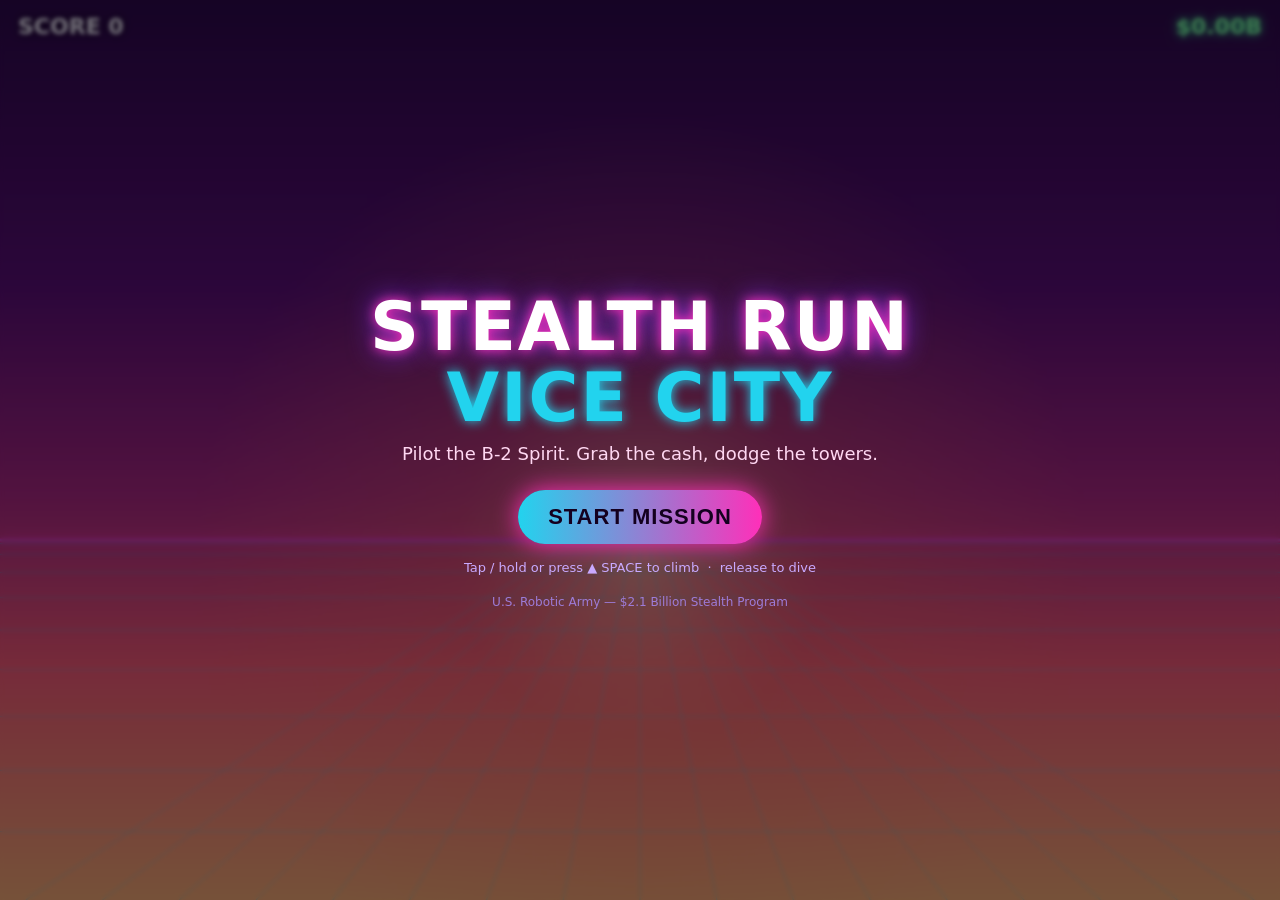
==== game/index.html @ 96364cba "Add Stealth Run — Vice City browser game Self-contained HTML5 canvas game: pilot the B-2 Spirit stea" ====
<!doctype html>
<html lang="en">
<head>
<meta charset="utf-8" />
<meta name="viewport" content="width=device-width, initial-scale=1, maximum-scale=1, user-scalable=no" />
<title>U.S. Robotic Army — Stealth Run</title>
<style>
  :root { --pink:#ff2fb9; --cyan:#22d3ee; --purple:#7c3aed; }
  * { box-sizing: border-box; margin: 0; padding: 0; }
  html, body {
    height: 100%;
    background: #0a0016;
    color: #fff;
    font-family: "Trebuchet MS", system-ui, sans-serif;
    overflow: hidden;
    -webkit-user-select: none; user-select: none;
    touch-action: none;
  }
  #wrap {
    position: relative;
    width: 100vw; height: 100vh;
    display: flex; align-items: center; justify-content: center;
  }
  canvas {
    display: block;
    width: 100%; height: 100%;
    background:
      linear-gradient(180deg,#2a0b3f 0%,#5b0f6e 32%,#b02a7a 55%,#ff5f6d 74%,#ffb56b 100%);
    image-rendering: pixelated;
  }
  .overlay {
    position: absolute; inset: 0;
    display: flex; flex-direction: column;
    align-items: center; justify-content: center;
    text-align: center; padding: 24px;
    background: rgba(6,0,18,.55);
    backdrop-filter: blur(2px);
  }
  .overlay.hidden { display: none; }
  h1 {
    font-size: clamp(28px, 8vw, 68px);
    letter-spacing: 2px;
    text-transform: uppercase;
    color: #fff;
    text-shadow: 0 0 12px var(--pink), 0 0 28px var(--purple);
    line-height: 1.05;
  }
  h1 span { color: var(--cyan); text-shadow: 0 0 12px var(--cyan); }
  p.sub { margin-top: 10px; color: #ffd7f2; font-size: clamp(13px,3.5vw,18px); }
  .btn {
    margin-top: 26px; padding: 14px 30px;
    font-size: clamp(16px,4.5vw,22px); font-weight: bold;
    text-transform: uppercase; letter-spacing: 1px;
    color: #14001f; cursor: pointer;
    background: linear-gradient(90deg,var(--cyan),var(--pink));
    border: none; border-radius: 999px;
    box-shadow: 0 0 24px var(--pink);
  }
  .btn:active { transform: scale(.96); }
  .hint { margin-top: 16px; font-size: 13px; color: #c9a9ff; }
  .hud {
    position: absolute; top: 14px; left: 0; right: 0;
    display: flex; justify-content: space-between;
    padding: 0 18px; font-weight: bold;
    font-size: clamp(15px,4vw,22px);
    text-shadow: 0 0 8px #000; pointer-events: none;
  }
  .hud .cash { color: #7CFC9A; text-shadow: 0 0 10px #2fff8a; }
  .tag { margin-top: 20px; font-size: 12px; color:#9d7bd8; }
</style>
</head>
<body>
<div id="wrap">
  <canvas id="c"></canvas>

  <div class="hud" id="hud" hidden>
    <div>SCORE <span id="score">0</span></div>
    <div class="cash">$<span id="cash">0.00</span>B</div>
  </div>

  <div class="overlay" id="startScreen">
    <h1>Stealth Run<br><span>Vice&nbsp;City</span></h1>
    <p class="sub">Pilot the B-2 Spirit. Grab the cash, dodge the towers.</p>
    <button class="btn" id="startBtn">Start Mission</button>
    <div class="hint">Tap / hold or press ▲ SPACE to climb &nbsp;·&nbsp; release to dive</div>
    <div class="tag">U.S. Robotic Army — $2.1 Billion Stealth Program</div>
  </div>

  <div class="overlay hidden" id="overScreen">
    <h1 id="overTitle">Down Over Miami</h1>
    <p class="sub" id="overMsg">You banked <b>$0.00B</b>.</p>
    <button class="btn" id="againBtn">Fly Again</button>
    <div class="tag" id="best">Best: $0.00B</div>
  </div>
</div>

<script>
(() => {
  const cvs = document.getElementById('c');
  const ctx = cvs.getContext('2d');
  const scoreEl = document.getElementById('score');
  const cashEl  = document.getElementById('cash');
  const hud = document.getElementById('hud');
  const startScreen = document.getElementById('startScreen');
  const overScreen  = document.getElementById('overScreen');
  const overMsg = document.getElementById('overMsg');
  const overTitle = document.getElementById('overTitle');
  const bestEl = document.getElementById('best');

  let W = 0, H = 0, DPR = 1;
  function resize() {
    DPR = Math.min(window.devicePixelRatio || 1, 2);
    W = cvs.clientWidth; H = cvs.clientHeight;
    cvs.width = Math.floor(W * DPR);
    cvs.height = Math.floor(H * DPR);
    ctx.setTransform(DPR, 0, 0, DPR, 0, 0);
  }
  window.addEventListener('resize', resize);
  resize();

  // ---- Game state ----
  const state = {
    running: false,
    t: 0,
    plane: { x: 0, y: 0, vy: 0, r: 22 },
    thrust: false,
    towers: [],
    coins: [],
    stars: [],
    spawnT: 0,
    coinT: 0,
    score: 0,
    cash: 0,
    speed: 3.2,
    sunGlow: 0,
  };

  const GRAV = 0.42;
  const LIFT = -0.85;
  const MAXV = 8;

  function best() { return parseFloat(localStorage.getItem('sr_best') || '0'); }
  function setBest(v) { if (v > best()) localStorage.setItem('sr_best', v.toFixed(2)); }

  function reset() {
    state.t = 0;
    state.plane.x = W * 0.28;
    state.plane.y = H * 0.42;
    state.plane.vy = 0;
    state.towers = [];
    state.coins = [];
    state.spawnT = 0;
    state.coinT = 40;
    state.score = 0;
    state.cash = 0;
    state.speed = 3.2;
    state.stars = Array.from({length: 46}, () => ({
      x: Math.random()*W, y: Math.random()*H*0.55,
      s: Math.random()*1.8+0.4, tw: Math.random()*Math.PI*2
    }));
  }

  function start() {
    reset();
    state.running = true;
    startScreen.classList.add('hidden');
    overScreen.classList.add('hidden');
    hud.hidden = false;
  }

  function gameOver() {
    state.running = false;
    setBest(state.cash);
    overTitle.textContent = state.cash >= 2.1 ? 'Program Funded!' : 'Down Over Miami';
    overMsg.innerHTML = `You banked <b>$${state.cash.toFixed(2)}B</b> · Score ${state.score}`;
    bestEl.textContent = `Best: $${best().toFixed(2)}B`;
    overScreen.classList.remove('hidden');
    hud.hidden = true;
  }

  // ---- Input ----
  function press(e){ if(e && e.cancelable) e.preventDefault(); state.thrust = true; }
  function release(){ state.thrust = false; }
  cvs.addEventListener('mousedown', press);
  window.addEventListener('mouseup', release);
  cvs.addEventListener('touchstart', press, {passive:false});
  window.addEventListener('touchend', release);
  window.addEventListener('keydown', e => {
    if (e.code === 'Space' || e.code === 'ArrowUp') { press(e);
      if (!state.running && overScreen.classList.contains('hidden') === false) start();
    }
  });
  window.addEventListener('keyup', e => { if (e.code==='Space'||e.code==='ArrowUp') release(); });
  document.getElementById('startBtn').addEventListener('click', start);
  document.getElementById('againBtn').addEventListener('click', start);

  // ---- Spawning ----
  function spawnTowers() {
    const gap = Math.max(150, 230 - state.t*0.02);
    const minTop = 40, maxTop = H - gap - 90;
    const top = minTop + Math.random()*(maxTop - minTop);
    const w = 54 + Math.random()*26;
    const hueTop = Math.random()*360;
    state.towers.push({ x: W + w, w, top, gap, hue: hueTop, scored:false });
  }
  function spawnCoin() {
    state.coins.push({ x: W + 30, y: 80 + Math.random()*(H-200), r: 13, got:false, ph: Math.random()*6 });
  }

  // ---- Update ----
  function update() {
    state.t++;
    state.speed = 3.2 + state.t * 0.0016;
    const p = state.plane;

    p.vy += GRAV;
    if (state.thrust) p.vy += LIFT;
    p.vy = Math.max(-MAXV, Math.min(MAXV, p.vy));
    p.y += p.vy;

    if (p.y < p.r) { p.y = p.r; p.vy = 0; }
    if (p.y > H - p.r) { gameOver(); return; }

    state.spawnT -= 1;
    if (state.spawnT <= 0) { spawnTowers(); state.spawnT = 95 - Math.min(35, state.t*0.01); }
    state.coinT -= 1;
    if (state.coinT <= 0) { spawnCoin(); state.coinT = 70 + Math.random()*50; }

    for (const t of state.towers) {
      t.x -= state.speed;
      if (!t.scored && t.x + t.w < p.x) {
        t.scored = true; state.score++;
        scoreEl.textContent = state.score;
      }
      // collision
      if (p.x + p.r*0.6 > t.x && p.x - p.r*0.6 < t.x + t.w) {
        if (p.y - p.r*0.5 < t.top || p.y + p.r*0.5 > t.top + t.gap) { gameOver(); return; }
      }
    }
    state.towers = state.towers.filter(t => t.x + t.w > -10);

    for (const c of state.coins) {
      c.x -= state.speed;
      const dx = c.x - p.x, dy = c.y - p.y;
      if (!c.got && dx*dx + dy*dy < (c.r + p.r)*(c.r + p.r)) {
        c.got = true;
        state.cash += 0.05;
        cashEl.textContent = state.cash.toFixed(2);
      }
    }
    state.coins = state.coins.filter(c => !c.got && c.x > -20);

    for (const s of state.stars) { s.tw += 0.05; s.x -= state.speed*0.15; if (s.x < 0){ s.x = W; s.y = Math.random()*H*0.55; } }
    state.sunGlow = (Math.sin(state.t*0.03)+1)*0.5;
  }

  // ---- Draw ----
  function drawPlane(p) {
    ctx.save();
    ctx.translate(p.x, p.y);
    const tilt = Math.max(-0.5, Math.min(0.6, p.vy*0.06));
    ctx.rotate(tilt);
    // glow
    ctx.shadowColor = '#ff2fb9'; ctx.shadowBlur = 18;
    // B-2 flying-wing silhouette
    ctx.fillStyle = '#141018';
    ctx.beginPath();
    ctx.moveTo(26, 0);
    ctx.lineTo(-6, -6);
    ctx.lineTo(-26, -16);
    ctx.lineTo(-18, -3);
    ctx.lineTo(-30, 0);
    ctx.lineTo(-18, 3);
    ctx.lineTo(-26, 16);
    ctx.lineTo(-6, 6);
    ctx.closePath();
    ctx.fill();
    // cockpit / edge light
    ctx.shadowBlur = 0;
    ctx.fillStyle = '#22d3ee';
    ctx.beginPath(); ctx.arc(10, 0, 2.4, 0, 7); ctx.fill();
    ctx.strokeStyle = 'rgba(124,58,237,.7)'; ctx.lineWidth = 1;
    ctx.beginPath(); ctx.moveTo(26,0); ctx.lineTo(-30,0); ctx.stroke();
    ctx.restore();
  }

  function draw() {
    ctx.clearRect(0,0,W,H);

    // sun
    const sunY = H*0.62, sunX = W*0.5;
    const g = ctx.createRadialGradient(sunX, sunY, 8, sunX, sunY, H*0.5);
    g.addColorStop(0, `rgba(255,230,150,${0.55+state.sunGlow*0.25})`);
    g.addColorStop(0.4, 'rgba(255,120,80,0.25)');
    g.addColorStop(1, 'rgba(255,120,80,0)');
    ctx.fillStyle = g; ctx.fillRect(0,0,W,H);

    // stars
    for (const s of state.stars) {
      ctx.globalAlpha = 0.5 + Math.sin(s.tw)*0.4;
      ctx.fillStyle = '#fff';
      ctx.fillRect(s.x, s.y, s.s, s.s);
    }
    ctx.globalAlpha = 1;

    // horizon neon line
    ctx.strokeStyle = '#ff2fb9'; ctx.lineWidth = 3; ctx.shadowColor='#ff2fb9'; ctx.shadowBlur=16;
    ctx.beginPath(); ctx.moveTo(0, H*0.6); ctx.lineTo(W, H*0.6); ctx.stroke();
    // grid
    ctx.lineWidth = 1; ctx.strokeStyle = 'rgba(34,211,238,.35)'; ctx.shadowBlur=0;
    for (let i=0;i<10;i++){ const y = H*0.6 + Math.pow(i/10,2)*H*0.4; ctx.beginPath(); ctx.moveTo(0,y); ctx.lineTo(W,y); ctx.stroke(); }
    for (let i=-8;i<=8;i++){ const x = W*0.5 + i*(W*0.06); ctx.beginPath(); ctx.moveTo(W*0.5 + i*8, H*0.6); ctx.lineTo(x, H); ctx.stroke(); }

    // towers (neon skyscrapers)
    for (const t of state.towers) {
      const glow = `hsl(${t.hue},90%,60%)`;
      ctx.shadowColor = glow; ctx.shadowBlur = 14;
      ctx.fillStyle = 'rgba(20,10,30,.92)';
      ctx.strokeStyle = glow; ctx.lineWidth = 2;
      // top building
      ctx.fillRect(t.x, 0, t.w, t.top);
      ctx.strokeRect(t.x, 0, t.w, t.top);
      // bottom building
      ctx.fillRect(t.x, t.top + t.gap, t.w, H - (t.top + t.gap));
      ctx.strokeRect(t.x, t.top + t.gap, t.w, H - (t.top + t.gap));
      // lit windows
      ctx.shadowBlur = 0; ctx.fillStyle = glow; ctx.globalAlpha = 0.5;
      for (let wy = 8; wy < t.top-6; wy += 14)
        for (let wx = 6; wx < t.w-6; wx += 12) ctx.fillRect(t.x+wx, wy, 5, 6);
      for (let wy = t.top+t.gap+8; wy < H-6; wy += 14)
        for (let wx = 6; wx < t.w-6; wx += 12) ctx.fillRect(t.x+wx, wy, 5, 6);
      ctx.globalAlpha = 1;
    }
    ctx.shadowBlur = 0;

    // coins ($ money)
    for (const c of state.coins) {
      const bob = Math.sin(state.t*0.1 + c.ph)*3;
      ctx.save(); ctx.translate(c.x, c.y + bob);
      ctx.shadowColor = '#2fff8a'; ctx.shadowBlur = 14;
      ctx.fillStyle = '#0f2a17'; ctx.strokeStyle = '#7CFC9A'; ctx.lineWidth = 2;
      ctx.beginPath(); ctx.arc(0,0,c.r,0,7); ctx.fill(); ctx.stroke();
      ctx.shadowBlur = 0; ctx.fillStyle = '#7CFC9A';
      ctx.font = 'bold 16px Trebuchet MS'; ctx.textAlign='center'; ctx.textBaseline='middle';
      ctx.fillText('$', 0, 1);
      ctx.restore();
    }

    if (state.running) drawPlane(state.plane);
  }

  function loop() {
    if (state.running) update();
    draw();
    requestAnimationFrame(loop);
  }

  bestEl.textContent = `Best: $${best().toFixed(2)}B`;
  loop();
})();
</script>
</body>
</html>
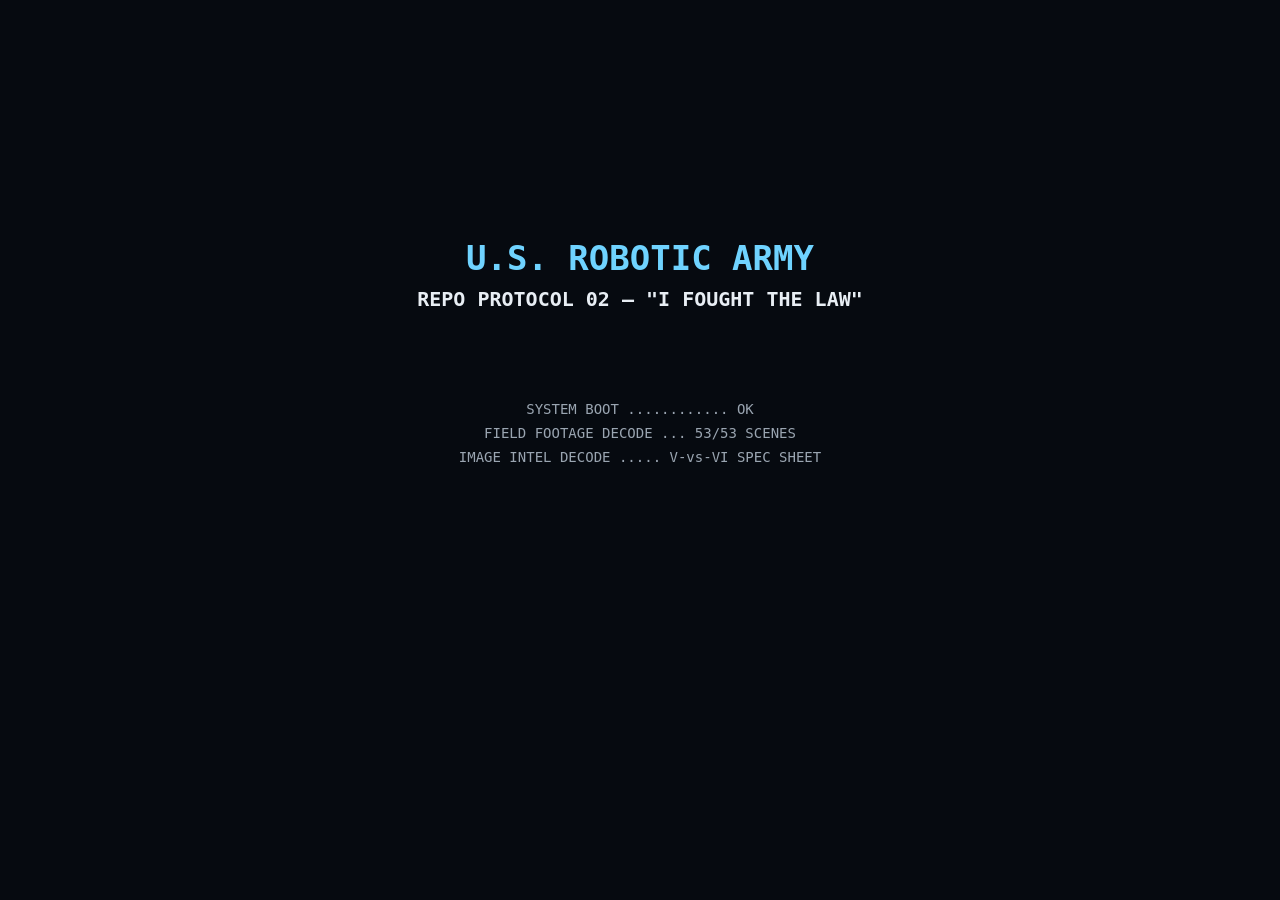
==== commit f7e4ef93: "Add Repo Protocol: HTML5 driving game built from decoded mission footage - game/: self-contained top" ====
--- a/game/index.html
+++ b/game/index.html
@@ -1,363 +1,46 @@
-<!doctype html>
+<!DOCTYPE html>
 <html lang="en">
 <head>
-<meta charset="utf-8" />
-<meta name="viewport" content="width=device-width, initial-scale=1, maximum-scale=1, user-scalable=no" />
-<title>U.S. Robotic Army — Stealth Run</title>
+<meta charset="utf-8">
+<meta name="viewport" content="width=device-width, initial-scale=1, maximum-scale=1, user-scalable=no">
+<title>U.S. Robotic Army — Repo Protocol</title>
 <style>
-  :root { --pink:#ff2fb9; --cyan:#22d3ee; --purple:#7c3aed; }
-  * { box-sizing: border-box; margin: 0; padding: 0; }
   html, body {
-    height: 100%;
-    background: #0a0016;
-    color: #fff;
-    font-family: "Trebuchet MS", system-ui, sans-serif;
-    overflow: hidden;
+    margin: 0; padding: 0; height: 100%;
+    background: #0b0f14; overflow: hidden;
+    font-family: 'Segoe UI', Roboto, Helvetica, Arial, sans-serif;
     -webkit-user-select: none; user-select: none;
     touch-action: none;
   }
-  #wrap {
-    position: relative;
-    width: 100vw; height: 100vh;
+  #wrap { position: fixed; inset: 0; display: flex; align-items: center; justify-content: center; }
+  canvas { display: block; width: 100%; height: 100%; image-rendering: auto; }
+  /* Touch controls (shown only on touch devices) */
+  #touch { position: fixed; inset: 0; pointer-events: none; display: none; }
+  .tbtn {
+    position: absolute; pointer-events: auto;
+    width: 64px; height: 64px; border-radius: 50%;
+    background: rgba(255,255,255,0.10); border: 2px solid rgba(255,255,255,0.35);
+    color: #fff; font-size: 24px; font-weight: 700;
     display: flex; align-items: center; justify-content: center;
+    -webkit-tap-highlight-color: transparent;
   }
-  canvas {
-    display: block;
-    width: 100%; height: 100%;
-    background:
-      linear-gradient(180deg,#2a0b3f 0%,#5b0f6e 32%,#b02a7a 55%,#ff5f6d 74%,#ffb56b 100%);
-    image-rendering: pixelated;
-  }
-  .overlay {
-    position: absolute; inset: 0;
-    display: flex; flex-direction: column;
-    align-items: center; justify-content: center;
-    text-align: center; padding: 24px;
-    background: rgba(6,0,18,.55);
-    backdrop-filter: blur(2px);
-  }
-  .overlay.hidden { display: none; }
-  h1 {
-    font-size: clamp(28px, 8vw, 68px);
-    letter-spacing: 2px;
-    text-transform: uppercase;
-    color: #fff;
-    text-shadow: 0 0 12px var(--pink), 0 0 28px var(--purple);
-    line-height: 1.05;
-  }
-  h1 span { color: var(--cyan); text-shadow: 0 0 12px var(--cyan); }
-  p.sub { margin-top: 10px; color: #ffd7f2; font-size: clamp(13px,3.5vw,18px); }
-  .btn {
-    margin-top: 26px; padding: 14px 30px;
-    font-size: clamp(16px,4.5vw,22px); font-weight: bold;
-    text-transform: uppercase; letter-spacing: 1px;
-    color: #14001f; cursor: pointer;
-    background: linear-gradient(90deg,var(--cyan),var(--pink));
-    border: none; border-radius: 999px;
-    box-shadow: 0 0 24px var(--pink);
-  }
-  .btn:active { transform: scale(.96); }
-  .hint { margin-top: 16px; font-size: 13px; color: #c9a9ff; }
-  .hud {
-    position: absolute; top: 14px; left: 0; right: 0;
-    display: flex; justify-content: space-between;
-    padding: 0 18px; font-weight: bold;
-    font-size: clamp(15px,4vw,22px);
-    text-shadow: 0 0 8px #000; pointer-events: none;
-  }
-  .hud .cash { color: #7CFC9A; text-shadow: 0 0 10px #2fff8a; }
-  .tag { margin-top: 20px; font-size: 12px; color:#9d7bd8; }
+  .tbtn:active { background: rgba(255,255,255,0.28); }
+  #tLeft  { left: 18px;  bottom: 84px; }
+  #tRight { left: 104px; bottom: 84px; }
+  #tGas   { right: 18px; bottom: 150px; }
+  #tBrake { right: 18px; bottom: 66px; }
+  #tAct   { right: 104px; bottom: 108px; width: 56px; height: 56px; font-size: 18px; }
 </style>
 </head>
 <body>
-<div id="wrap">
-  <canvas id="c"></canvas>
-
-  <div class="hud" id="hud" hidden>
-    <div>SCORE <span id="score">0</span></div>
-    <div class="cash">$<span id="cash">0.00</span>B</div>
-  </div>
-
-  <div class="overlay" id="startScreen">
-    <h1>Stealth Run<br><span>Vice&nbsp;City</span></h1>
-    <p class="sub">Pilot the B-2 Spirit. Grab the cash, dodge the towers.</p>
-    <button class="btn" id="startBtn">Start Mission</button>
-    <div class="hint">Tap / hold or press ▲ SPACE to climb &nbsp;·&nbsp; release to dive</div>
-    <div class="tag">U.S. Robotic Army — $2.1 Billion Stealth Program</div>
-  </div>
-
-  <div class="overlay hidden" id="overScreen">
-    <h1 id="overTitle">Down Over Miami</h1>
-    <p class="sub" id="overMsg">You banked <b>$0.00B</b>.</p>
-    <button class="btn" id="againBtn">Fly Again</button>
-    <div class="tag" id="best">Best: $0.00B</div>
-  </div>
+<div id="wrap"><canvas id="game"></canvas></div>
+<div id="touch">
+  <div class="tbtn" id="tLeft">&#9664;</div>
+  <div class="tbtn" id="tRight">&#9654;</div>
+  <div class="tbtn" id="tGas">&#9650;</div>
+  <div class="tbtn" id="tBrake">&#9660;</div>
+  <div class="tbtn" id="tAct">E</div>
 </div>
-
-<script>
-(() => {
-  const cvs = document.getElementById('c');
-  const ctx = cvs.getContext('2d');
-  const scoreEl = document.getElementById('score');
-  const cashEl  = document.getElementById('cash');
-  const hud = document.getElementById('hud');
-  const startScreen = document.getElementById('startScreen');
-  const overScreen  = document.getElementById('overScreen');
-  const overMsg = document.getElementById('overMsg');
-  const overTitle = document.getElementById('overTitle');
-  const bestEl = document.getElementById('best');
-
-  let W = 0, H = 0, DPR = 1;
-  function resize() {
-    DPR = Math.min(window.devicePixelRatio || 1, 2);
-    W = cvs.clientWidth; H = cvs.clientHeight;
-    cvs.width = Math.floor(W * DPR);
-    cvs.height = Math.floor(H * DPR);
-    ctx.setTransform(DPR, 0, 0, DPR, 0, 0);
-  }
-  window.addEventListener('resize', resize);
-  resize();
-
-  // ---- Game state ----
-  const state = {
-    running: false,
-    t: 0,
-    plane: { x: 0, y: 0, vy: 0, r: 22 },
-    thrust: false,
-    towers: [],
-    coins: [],
-    stars: [],
-    spawnT: 0,
-    coinT: 0,
-    score: 0,
-    cash: 0,
-    speed: 3.2,
-    sunGlow: 0,
-  };
-
-  const GRAV = 0.42;
-  const LIFT = -0.85;
-  const MAXV = 8;
-
-  function best() { return parseFloat(localStorage.getItem('sr_best') || '0'); }
-  function setBest(v) { if (v > best()) localStorage.setItem('sr_best', v.toFixed(2)); }
-
-  function reset() {
-    state.t = 0;
-    state.plane.x = W * 0.28;
-    state.plane.y = H * 0.42;
-    state.plane.vy = 0;
-    state.towers = [];
-    state.coins = [];
-    state.spawnT = 0;
-    state.coinT = 40;
-    state.score = 0;
-    state.cash = 0;
-    state.speed = 3.2;
-    state.stars = Array.from({length: 46}, () => ({
-      x: Math.random()*W, y: Math.random()*H*0.55,
-      s: Math.random()*1.8+0.4, tw: Math.random()*Math.PI*2
-    }));
-  }
-
-  function start() {
-    reset();
-    state.running = true;
-    startScreen.classList.add('hidden');
-    overScreen.classList.add('hidden');
-    hud.hidden = false;
-  }
-
-  function gameOver() {
-    state.running = false;
-    setBest(state.cash);
-    overTitle.textContent = state.cash >= 2.1 ? 'Program Funded!' : 'Down Over Miami';
-    overMsg.innerHTML = `You banked <b>$${state.cash.toFixed(2)}B</b> · Score ${state.score}`;
-    bestEl.textContent = `Best: $${best().toFixed(2)}B`;
-    overScreen.classList.remove('hidden');
-    hud.hidden = true;
-  }
-
-  // ---- Input ----
-  function press(e){ if(e && e.cancelable) e.preventDefault(); state.thrust = true; }
-  function release(){ state.thrust = false; }
-  cvs.addEventListener('mousedown', press);
-  window.addEventListener('mouseup', release);
-  cvs.addEventListener('touchstart', press, {passive:false});
-  window.addEventListener('touchend', release);
-  window.addEventListener('keydown', e => {
-    if (e.code === 'Space' || e.code === 'ArrowUp') { press(e);
-      if (!state.running && overScreen.classList.contains('hidden') === false) start();
-    }
-  });
-  window.addEventListener('keyup', e => { if (e.code==='Space'||e.code==='ArrowUp') release(); });
-  document.getElementById('startBtn').addEventListener('click', start);
-  document.getElementById('againBtn').addEventListener('click', start);
-
-  // ---- Spawning ----
-  function spawnTowers() {
-    const gap = Math.max(150, 230 - state.t*0.02);
-    const minTop = 40, maxTop = H - gap - 90;
-    const top = minTop + Math.random()*(maxTop - minTop);
-    const w = 54 + Math.random()*26;
-    const hueTop = Math.random()*360;
-    state.towers.push({ x: W + w, w, top, gap, hue: hueTop, scored:false });
-  }
-  function spawnCoin() {
-    state.coins.push({ x: W + 30, y: 80 + Math.random()*(H-200), r: 13, got:false, ph: Math.random()*6 });
-  }
-
-  // ---- Update ----
-  function update() {
-    state.t++;
-    state.speed = 3.2 + state.t * 0.0016;
-    const p = state.plane;
-
-    p.vy += GRAV;
-    if (state.thrust) p.vy += LIFT;
-    p.vy = Math.max(-MAXV, Math.min(MAXV, p.vy));
-    p.y += p.vy;
-
-    if (p.y < p.r) { p.y = p.r; p.vy = 0; }
-    if (p.y > H - p.r) { gameOver(); return; }
-
-    state.spawnT -= 1;
-    if (state.spawnT <= 0) { spawnTowers(); state.spawnT = 95 - Math.min(35, state.t*0.01); }
-    state.coinT -= 1;
-    if (state.coinT <= 0) { spawnCoin(); state.coinT = 70 + Math.random()*50; }
-
-    for (const t of state.towers) {
-      t.x -= state.speed;
-      if (!t.scored && t.x + t.w < p.x) {
-        t.scored = true; state.score++;
-        scoreEl.textContent = state.score;
-      }
-      // collision
-      if (p.x + p.r*0.6 > t.x && p.x - p.r*0.6 < t.x + t.w) {
-        if (p.y - p.r*0.5 < t.top || p.y + p.r*0.5 > t.top + t.gap) { gameOver(); return; }
-      }
-    }
-    state.towers = state.towers.filter(t => t.x + t.w > -10);
-
-    for (const c of state.coins) {
-      c.x -= state.speed;
-      const dx = c.x - p.x, dy = c.y - p.y;
-      if (!c.got && dx*dx + dy*dy < (c.r + p.r)*(c.r + p.r)) {
-        c.got = true;
-        state.cash += 0.05;
-        cashEl.textContent = state.cash.toFixed(2);
-      }
-    }
-    state.coins = state.coins.filter(c => !c.got && c.x > -20);
-
-    for (const s of state.stars) { s.tw += 0.05; s.x -= state.speed*0.15; if (s.x < 0){ s.x = W; s.y = Math.random()*H*0.55; } }
-    state.sunGlow = (Math.sin(state.t*0.03)+1)*0.5;
-  }
-
-  // ---- Draw ----
-  function drawPlane(p) {
-    ctx.save();
-    ctx.translate(p.x, p.y);
-    const tilt = Math.max(-0.5, Math.min(0.6, p.vy*0.06));
-    ctx.rotate(tilt);
-    // glow
-    ctx.shadowColor = '#ff2fb9'; ctx.shadowBlur = 18;
-    // B-2 flying-wing silhouette
-    ctx.fillStyle = '#141018';
-    ctx.beginPath();
-    ctx.moveTo(26, 0);
-    ctx.lineTo(-6, -6);
-    ctx.lineTo(-26, -16);
-    ctx.lineTo(-18, -3);
-    ctx.lineTo(-30, 0);
-    ctx.lineTo(-18, 3);
-    ctx.lineTo(-26, 16);
-    ctx.lineTo(-6, 6);
-    ctx.closePath();
-    ctx.fill();
-    // cockpit / edge light
-    ctx.shadowBlur = 0;
-    ctx.fillStyle = '#22d3ee';
-    ctx.beginPath(); ctx.arc(10, 0, 2.4, 0, 7); ctx.fill();
-    ctx.strokeStyle = 'rgba(124,58,237,.7)'; ctx.lineWidth = 1;
-    ctx.beginPath(); ctx.moveTo(26,0); ctx.lineTo(-30,0); ctx.stroke();
-    ctx.restore();
-  }
-
-  function draw() {
-    ctx.clearRect(0,0,W,H);
-
-    // sun
-    const sunY = H*0.62, sunX = W*0.5;
-    const g = ctx.createRadialGradient(sunX, sunY, 8, sunX, sunY, H*0.5);
-    g.addColorStop(0, `rgba(255,230,150,${0.55+state.sunGlow*0.25})`);
-    g.addColorStop(0.4, 'rgba(255,120,80,0.25)');
-    g.addColorStop(1, 'rgba(255,120,80,0)');
-    ctx.fillStyle = g; ctx.fillRect(0,0,W,H);
-
-    // stars
-    for (const s of state.stars) {
-      ctx.globalAlpha = 0.5 + Math.sin(s.tw)*0.4;
-      ctx.fillStyle = '#fff';
-      ctx.fillRect(s.x, s.y, s.s, s.s);
-    }
-    ctx.globalAlpha = 1;
-
-    // horizon neon line
-    ctx.strokeStyle = '#ff2fb9'; ctx.lineWidth = 3; ctx.shadowColor='#ff2fb9'; ctx.shadowBlur=16;
-    ctx.beginPath(); ctx.moveTo(0, H*0.6); ctx.lineTo(W, H*0.6); ctx.stroke();
-    // grid
-    ctx.lineWidth = 1; ctx.strokeStyle = 'rgba(34,211,238,.35)'; ctx.shadowBlur=0;
-    for (let i=0;i<10;i++){ const y = H*0.6 + Math.pow(i/10,2)*H*0.4; ctx.beginPath(); ctx.moveTo(0,y); ctx.lineTo(W,y); ctx.stroke(); }
-    for (let i=-8;i<=8;i++){ const x = W*0.5 + i*(W*0.06); ctx.beginPath(); ctx.moveTo(W*0.5 + i*8, H*0.6); ctx.lineTo(x, H); ctx.stroke(); }
-
-    // towers (neon skyscrapers)
-    for (const t of state.towers) {
-      const glow = `hsl(${t.hue},90%,60%)`;
-      ctx.shadowColor = glow; ctx.shadowBlur = 14;
-      ctx.fillStyle = 'rgba(20,10,30,.92)';
-      ctx.strokeStyle = glow; ctx.lineWidth = 2;
-      // top building
-      ctx.fillRect(t.x, 0, t.w, t.top);
-      ctx.strokeRect(t.x, 0, t.w, t.top);
-      // bottom building
-      ctx.fillRect(t.x, t.top + t.gap, t.w, H - (t.top + t.gap));
-      ctx.strokeRect(t.x, t.top + t.gap, t.w, H - (t.top + t.gap));
-      // lit windows
-      ctx.shadowBlur = 0; ctx.fillStyle = glow; ctx.globalAlpha = 0.5;
-      for (let wy = 8; wy < t.top-6; wy += 14)
-        for (let wx = 6; wx < t.w-6; wx += 12) ctx.fillRect(t.x+wx, wy, 5, 6);
-      for (let wy = t.top+t.gap+8; wy < H-6; wy += 14)
-        for (let wx = 6; wx < t.w-6; wx += 12) ctx.fillRect(t.x+wx, wy, 5, 6);
-      ctx.globalAlpha = 1;
-    }
-    ctx.shadowBlur = 0;
-
-    // coins ($ money)
-    for (const c of state.coins) {
-      const bob = Math.sin(state.t*0.1 + c.ph)*3;
-      ctx.save(); ctx.translate(c.x, c.y + bob);
-      ctx.shadowColor = '#2fff8a'; ctx.shadowBlur = 14;
-      ctx.fillStyle = '#0f2a17'; ctx.strokeStyle = '#7CFC9A'; ctx.lineWidth = 2;
-      ctx.beginPath(); ctx.arc(0,0,c.r,0,7); ctx.fill(); ctx.stroke();
-      ctx.shadowBlur = 0; ctx.fillStyle = '#7CFC9A';
-      ctx.font = 'bold 16px Trebuchet MS'; ctx.textAlign='center'; ctx.textBaseline='middle';
-      ctx.fillText('$', 0, 1);
-      ctx.restore();
-    }
-
-    if (state.running) drawPlane(state.plane);
-  }
-
-  function loop() {
-    if (state.running) update();
-    draw();
-    requestAnimationFrame(loop);
-  }
-
-  bestEl.textContent = `Best: $${best().toFixed(2)}B`;
-  loop();
-})();
-</script>
+<script src="game.js"></script>
 </body>
 </html>
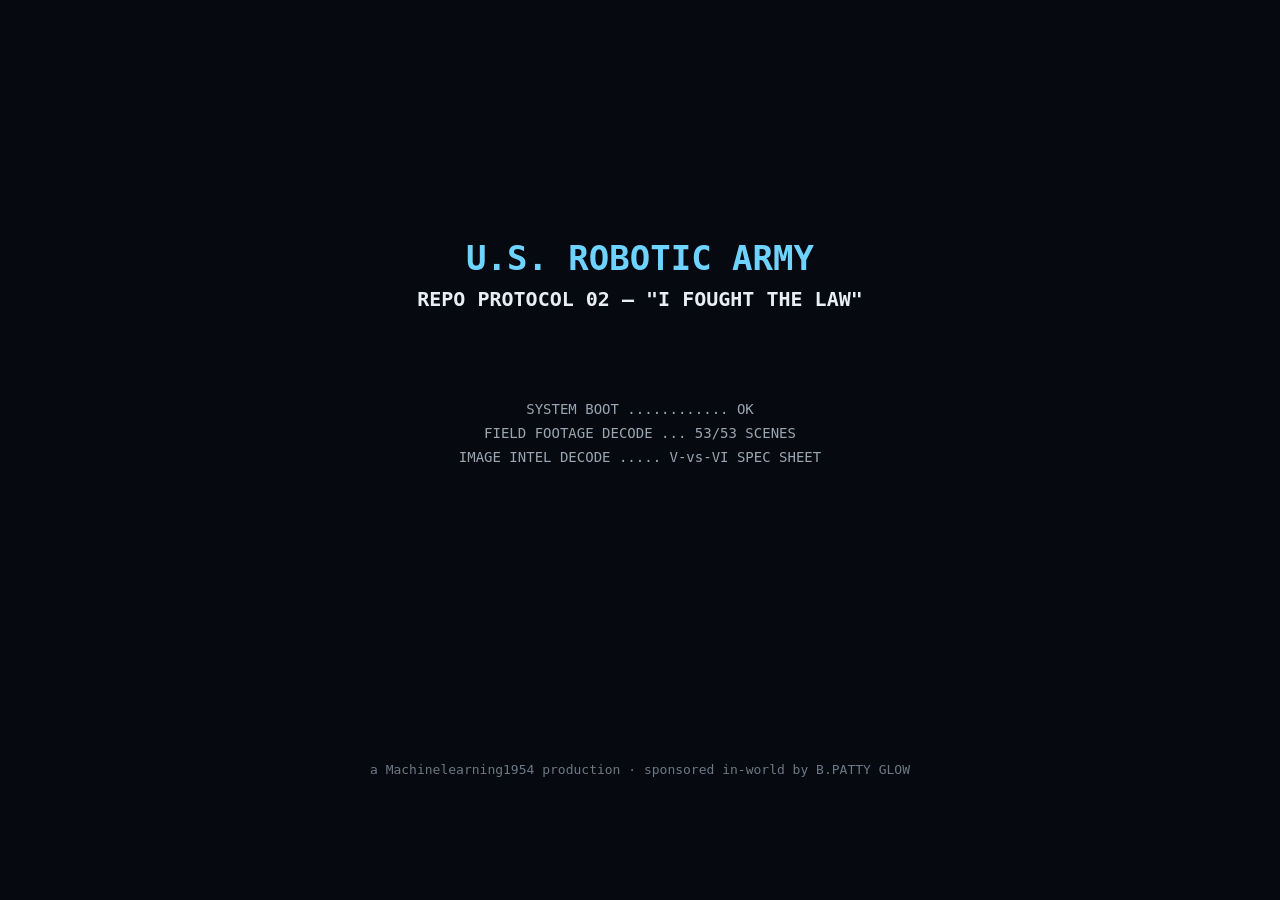
==== commit 50f6e106: "Add MOD TERMINAL: trainer-style script mods decoded from two GTA V videos - Mod menu (T key, touch M" ====
--- a/game/index.html
+++ b/game/index.html
@@ -30,6 +30,7 @@
   #tGas   { right: 18px; bottom: 150px; }
   #tBrake { right: 18px; bottom: 66px; }
   #tAct   { right: 104px; bottom: 108px; width: 56px; height: 56px; font-size: 18px; }
+  #tMod   { right: 18px; bottom: 234px; width: 48px; height: 48px; font-size: 15px; }
 </style>
 </head>
 <body>
@@ -40,6 +41,7 @@
   <div class="tbtn" id="tGas">&#9650;</div>
   <div class="tbtn" id="tBrake">&#9660;</div>
   <div class="tbtn" id="tAct">E</div>
+  <div class="tbtn" id="tMod">MOD</div>
 </div>
 <script src="game.js"></script>
 </body>
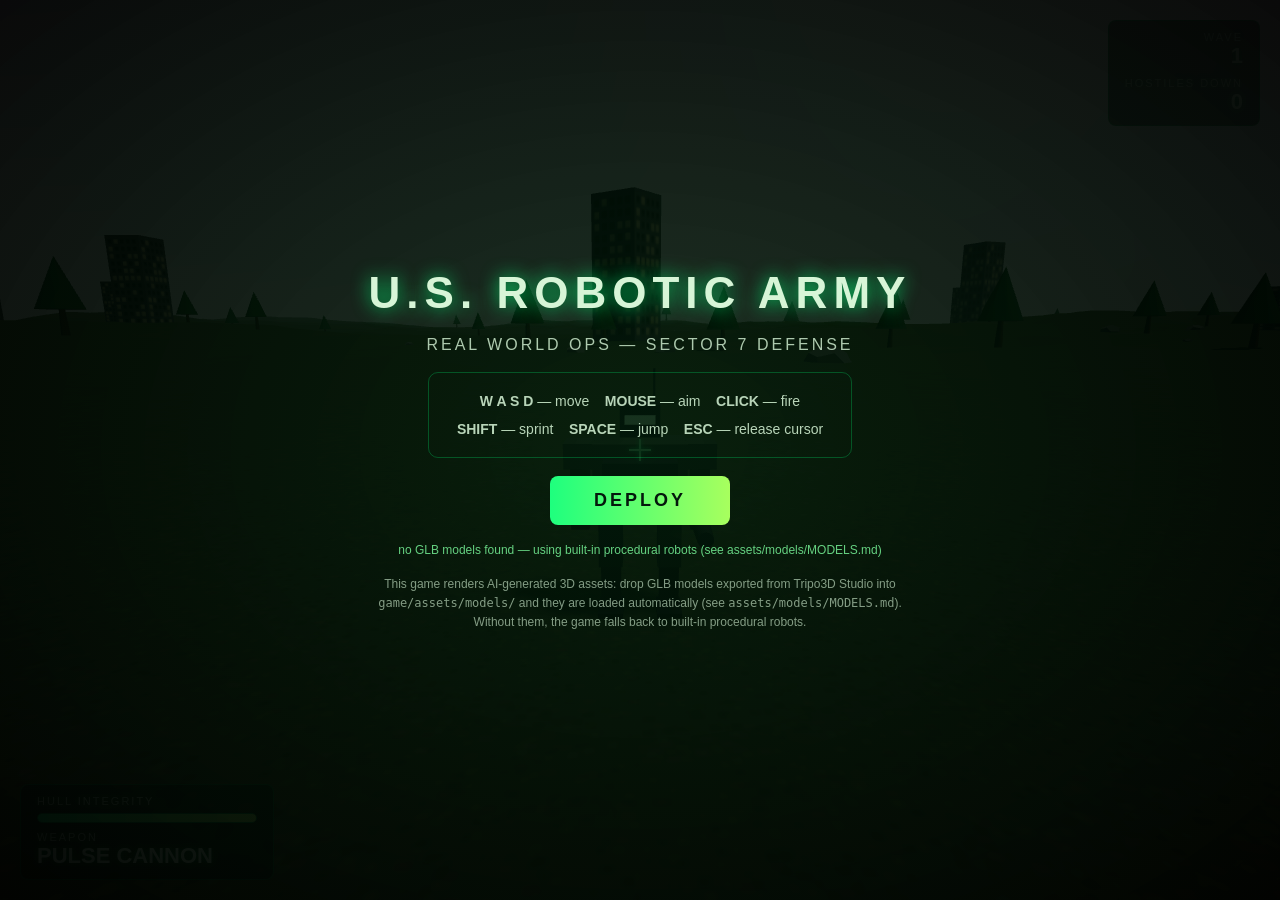
==== commit 0a833a04: "Add 3D real-world combat game with Tripo3D asset pipeline and spatial audio - Three.js third-person " ====
--- a/game/index.html
+++ b/game/index.html
@@ -1,48 +1,118 @@
 <!DOCTYPE html>
 <html lang="en">
 <head>
-<meta charset="utf-8">
-<meta name="viewport" content="width=device-width, initial-scale=1, maximum-scale=1, user-scalable=no">
-<title>U.S. Robotic Army — Repo Protocol</title>
-<style>
-  html, body {
-    margin: 0; padding: 0; height: 100%;
-    background: #0b0f14; overflow: hidden;
-    font-family: 'Segoe UI', Roboto, Helvetica, Arial, sans-serif;
-    -webkit-user-select: none; user-select: none;
-    touch-action: none;
-  }
-  #wrap { position: fixed; inset: 0; display: flex; align-items: center; justify-content: center; }
-  canvas { display: block; width: 100%; height: 100%; image-rendering: auto; }
-  /* Touch controls (shown only on touch devices) */
-  #touch { position: fixed; inset: 0; pointer-events: none; display: none; }
-  .tbtn {
-    position: absolute; pointer-events: auto;
-    width: 64px; height: 64px; border-radius: 50%;
-    background: rgba(255,255,255,0.10); border: 2px solid rgba(255,255,255,0.35);
-    color: #fff; font-size: 24px; font-weight: 700;
-    display: flex; align-items: center; justify-content: center;
-    -webkit-tap-highlight-color: transparent;
-  }
-  .tbtn:active { background: rgba(255,255,255,0.28); }
-  #tLeft  { left: 18px;  bottom: 84px; }
-  #tRight { left: 104px; bottom: 84px; }
-  #tGas   { right: 18px; bottom: 150px; }
-  #tBrake { right: 18px; bottom: 66px; }
-  #tAct   { right: 104px; bottom: 108px; width: 56px; height: 56px; font-size: 18px; }
-  #tMod   { right: 18px; bottom: 234px; width: 48px; height: 48px; font-size: 15px; }
-</style>
+  <meta charset="UTF-8" />
+  <meta name="viewport" content="width=device-width, initial-scale=1.0" />
+  <title>U.S. Robotic ARMY — Real World Ops</title>
+  <link rel="icon" href="data:image/svg+xml,<svg xmlns='http://www.w3.org/2000/svg' viewBox='0 0 100 100'><text y='80' font-size='80'>🤖</text></svg>" />
+  <style>
+    * { margin: 0; padding: 0; box-sizing: border-box; }
+    html, body { width: 100%; height: 100%; overflow: hidden; background: #000; }
+    #app { width: 100%; height: 100%; }
+    canvas { display: block; }
+
+    #hud {
+      position: fixed; inset: 0; pointer-events: none;
+      font-family: 'Segoe UI', Roboto, Helvetica, Arial, sans-serif;
+      color: #d7f5d7; text-shadow: 0 0 6px rgba(0, 255, 120, 0.6);
+      user-select: none;
+    }
+    #crosshair {
+      position: absolute; left: 50%; top: 50%; transform: translate(-50%, -50%);
+      width: 22px; height: 22px; opacity: 0.9;
+    }
+    #crosshair::before, #crosshair::after {
+      content: ""; position: absolute; background: #7dff9f;
+      box-shadow: 0 0 4px rgba(0,255,120,0.9);
+    }
+    #crosshair::before { left: 50%; top: 0; width: 2px; height: 100%; transform: translateX(-50%); }
+    #crosshair::after  { top: 50%; left: 0; height: 2px; width: 100%; transform: translateY(-50%); }
+
+    .panel {
+      position: absolute; padding: 10px 16px;
+      background: rgba(4, 24, 12, 0.55); border: 1px solid rgba(0, 255, 120, 0.35);
+      border-radius: 8px; backdrop-filter: blur(3px);
+    }
+    #status { left: 20px; bottom: 20px; min-width: 240px; }
+    #mission { right: 20px; top: 20px; text-align: right; }
+    #status .label, #mission .label { font-size: 11px; letter-spacing: 2px; opacity: 0.75; text-transform: uppercase; }
+    #status .value, #mission .value { font-size: 22px; font-weight: 600; }
+    #healthbar { width: 220px; height: 10px; margin-top: 6px; border: 1px solid rgba(0,255,120,0.5); border-radius: 5px; overflow: hidden; }
+    #healthfill { height: 100%; width: 100%; background: linear-gradient(90deg, #1eff7e, #a8ff5e); transition: width 0.15s ease; }
+    #healthfill.low { background: linear-gradient(90deg, #ff4d3a, #ff9d3a); }
+
+    #feed { position: absolute; left: 20px; top: 20px; font-size: 13px; line-height: 1.7; opacity: 0.9; }
+    #feed div { animation: fade 4s forwards; }
+    @keyframes fade { 0% { opacity: 1; } 75% { opacity: 1; } 100% { opacity: 0; } }
+
+    #overlay {
+      position: fixed; inset: 0; display: flex; flex-direction: column;
+      align-items: center; justify-content: center; gap: 18px;
+      background: radial-gradient(ellipse at center, rgba(2, 26, 10, 0.88), rgba(0, 0, 0, 0.96));
+      color: #d7f5d7; font-family: 'Segoe UI', Roboto, Helvetica, Arial, sans-serif;
+      text-align: center; z-index: 10; transition: opacity 0.4s ease;
+    }
+    #overlay.hidden { opacity: 0; pointer-events: none; }
+    #overlay h1 { font-size: 44px; letter-spacing: 6px; text-transform: uppercase;
+      text-shadow: 0 0 18px rgba(0, 255, 120, 0.8); }
+    #overlay h2 { font-size: 16px; font-weight: 400; letter-spacing: 3px; opacity: 0.8; }
+    #overlay .controls { font-size: 14px; line-height: 2; opacity: 0.85;
+      border: 1px solid rgba(0,255,120,0.3); border-radius: 10px; padding: 14px 28px; }
+    #overlay button {
+      pointer-events: auto; cursor: pointer; font-size: 18px; letter-spacing: 3px;
+      padding: 14px 44px; color: #04180c; background: linear-gradient(90deg, #1eff7e, #a8ff5e);
+      border: none; border-radius: 8px; font-weight: 700; text-transform: uppercase;
+    }
+    #overlay button:hover { filter: brightness(1.15); }
+    #overlay .small { font-size: 12px; opacity: 0.6; max-width: 560px; line-height: 1.6; }
+    #loadnote { font-size: 12px; color: #7dff9f; opacity: 0.8; }
+  </style>
 </head>
 <body>
-<div id="wrap"><canvas id="game"></canvas></div>
-<div id="touch">
-  <div class="tbtn" id="tLeft">&#9664;</div>
-  <div class="tbtn" id="tRight">&#9654;</div>
-  <div class="tbtn" id="tGas">&#9650;</div>
-  <div class="tbtn" id="tBrake">&#9660;</div>
-  <div class="tbtn" id="tAct">E</div>
-  <div class="tbtn" id="tMod">MOD</div>
-</div>
-<script src="game.js"></script>
+  <div id="app"></div>
+
+  <div id="hud">
+    <div id="crosshair"></div>
+    <div id="feed"></div>
+    <div id="status" class="panel">
+      <div class="label">Hull Integrity</div>
+      <div id="healthbar"><div id="healthfill"></div></div>
+      <div class="label" style="margin-top:8px">Weapon</div>
+      <div class="value" id="weapon">PULSE CANNON</div>
+    </div>
+    <div id="mission" class="panel">
+      <div class="label">Wave</div>
+      <div class="value" id="wave">1</div>
+      <div class="label" style="margin-top:8px">Hostiles Down</div>
+      <div class="value" id="score">0</div>
+    </div>
+  </div>
+
+  <div id="overlay">
+    <h1>U.S. Robotic ARMY</h1>
+    <h2>REAL WORLD OPS &mdash; SECTOR 7 DEFENSE</h2>
+    <div class="controls">
+      <b>W A S D</b> — move &nbsp;&nbsp; <b>MOUSE</b> — aim &nbsp;&nbsp; <b>CLICK</b> — fire<br/>
+      <b>SHIFT</b> — sprint &nbsp;&nbsp; <b>SPACE</b> — jump &nbsp;&nbsp; <b>ESC</b> — release cursor
+    </div>
+    <button id="startBtn">Deploy</button>
+    <div id="loadnote">initializing…</div>
+    <div class="small">
+      This game renders AI-generated 3D assets: drop GLB models exported from
+      Tripo3D Studio into <code>game/assets/models/</code> and they are loaded
+      automatically (see <code>assets/models/MODELS.md</code>). Without them, the
+      game falls back to built-in procedural robots.
+    </div>
+  </div>
+
+  <script type="importmap">
+  {
+    "imports": {
+      "three": "./vendor/three/three.module.js",
+      "three/addons/": "./vendor/three/addons/"
+    }
+  }
+  </script>
+  <script type="module" src="src/main.js"></script>
 </body>
 </html>
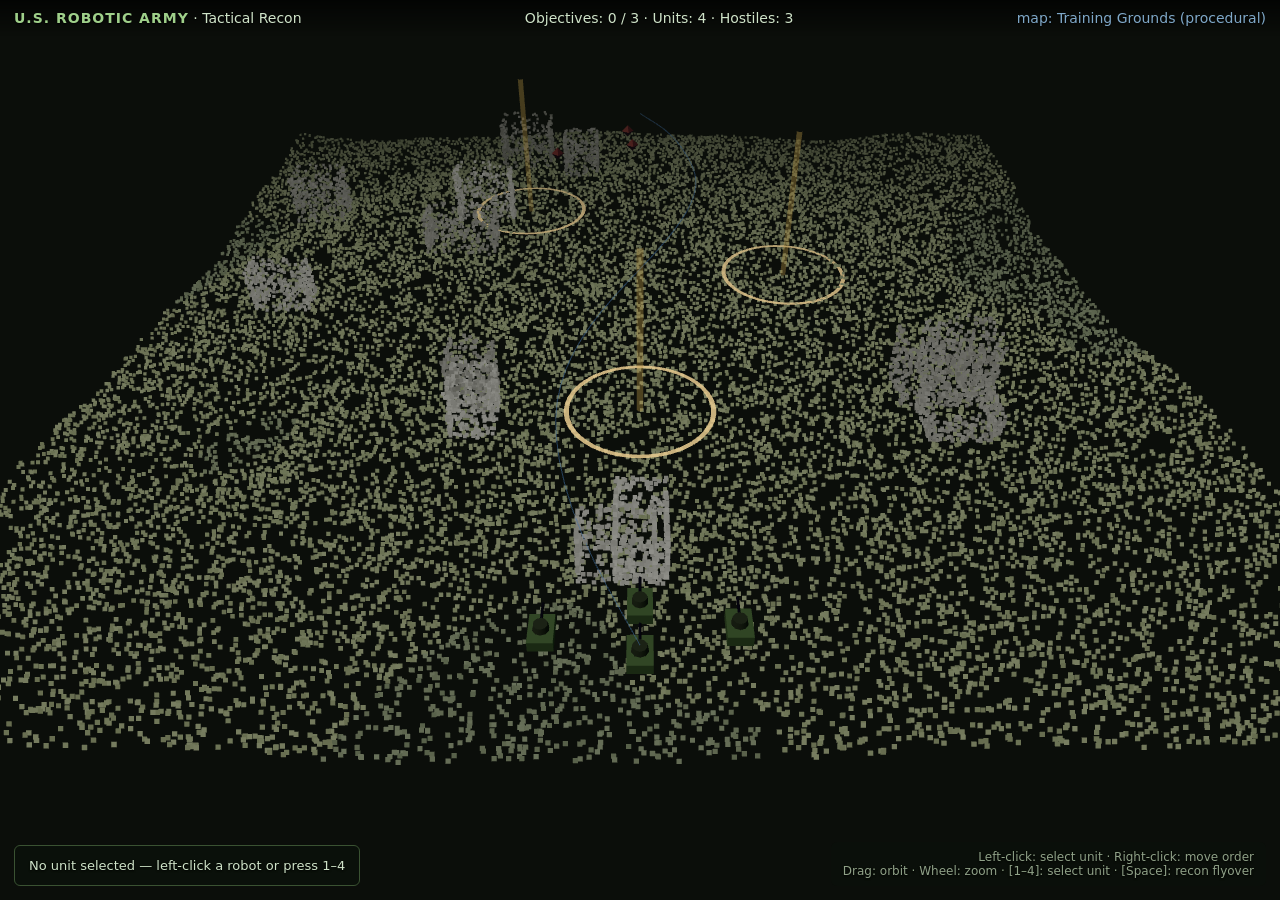
==== commit 2dc2b242: "Integrate LingBot-Map as the battlefield pipeline for a playable 3D tactical game - game/: browser-b" ====
--- a/game/index.html
+++ b/game/index.html
@@ -1,118 +1,54 @@
 <!DOCTYPE html>
 <html lang="en">
 <head>
-  <meta charset="UTF-8" />
-  <meta name="viewport" content="width=device-width, initial-scale=1.0" />
-  <title>U.S. Robotic ARMY — Real World Ops</title>
-  <link rel="icon" href="data:image/svg+xml,<svg xmlns='http://www.w3.org/2000/svg' viewBox='0 0 100 100'><text y='80' font-size='80'>🤖</text></svg>" />
-  <style>
-    * { margin: 0; padding: 0; box-sizing: border-box; }
-    html, body { width: 100%; height: 100%; overflow: hidden; background: #000; }
-    #app { width: 100%; height: 100%; }
-    canvas { display: block; }
-
-    #hud {
-      position: fixed; inset: 0; pointer-events: none;
-      font-family: 'Segoe UI', Roboto, Helvetica, Arial, sans-serif;
-      color: #d7f5d7; text-shadow: 0 0 6px rgba(0, 255, 120, 0.6);
-      user-select: none;
-    }
-    #crosshair {
-      position: absolute; left: 50%; top: 50%; transform: translate(-50%, -50%);
-      width: 22px; height: 22px; opacity: 0.9;
-    }
-    #crosshair::before, #crosshair::after {
-      content: ""; position: absolute; background: #7dff9f;
-      box-shadow: 0 0 4px rgba(0,255,120,0.9);
-    }
-    #crosshair::before { left: 50%; top: 0; width: 2px; height: 100%; transform: translateX(-50%); }
-    #crosshair::after  { top: 50%; left: 0; height: 2px; width: 100%; transform: translateY(-50%); }
-
-    .panel {
-      position: absolute; padding: 10px 16px;
-      background: rgba(4, 24, 12, 0.55); border: 1px solid rgba(0, 255, 120, 0.35);
-      border-radius: 8px; backdrop-filter: blur(3px);
-    }
-    #status { left: 20px; bottom: 20px; min-width: 240px; }
-    #mission { right: 20px; top: 20px; text-align: right; }
-    #status .label, #mission .label { font-size: 11px; letter-spacing: 2px; opacity: 0.75; text-transform: uppercase; }
-    #status .value, #mission .value { font-size: 22px; font-weight: 600; }
-    #healthbar { width: 220px; height: 10px; margin-top: 6px; border: 1px solid rgba(0,255,120,0.5); border-radius: 5px; overflow: hidden; }
-    #healthfill { height: 100%; width: 100%; background: linear-gradient(90deg, #1eff7e, #a8ff5e); transition: width 0.15s ease; }
-    #healthfill.low { background: linear-gradient(90deg, #ff4d3a, #ff9d3a); }
-
-    #feed { position: absolute; left: 20px; top: 20px; font-size: 13px; line-height: 1.7; opacity: 0.9; }
-    #feed div { animation: fade 4s forwards; }
-    @keyframes fade { 0% { opacity: 1; } 75% { opacity: 1; } 100% { opacity: 0; } }
-
-    #overlay {
-      position: fixed; inset: 0; display: flex; flex-direction: column;
-      align-items: center; justify-content: center; gap: 18px;
-      background: radial-gradient(ellipse at center, rgba(2, 26, 10, 0.88), rgba(0, 0, 0, 0.96));
-      color: #d7f5d7; font-family: 'Segoe UI', Roboto, Helvetica, Arial, sans-serif;
-      text-align: center; z-index: 10; transition: opacity 0.4s ease;
-    }
-    #overlay.hidden { opacity: 0; pointer-events: none; }
-    #overlay h1 { font-size: 44px; letter-spacing: 6px; text-transform: uppercase;
-      text-shadow: 0 0 18px rgba(0, 255, 120, 0.8); }
-    #overlay h2 { font-size: 16px; font-weight: 400; letter-spacing: 3px; opacity: 0.8; }
-    #overlay .controls { font-size: 14px; line-height: 2; opacity: 0.85;
-      border: 1px solid rgba(0,255,120,0.3); border-radius: 10px; padding: 14px 28px; }
-    #overlay button {
-      pointer-events: auto; cursor: pointer; font-size: 18px; letter-spacing: 3px;
-      padding: 14px 44px; color: #04180c; background: linear-gradient(90deg, #1eff7e, #a8ff5e);
-      border: none; border-radius: 8px; font-weight: 700; text-transform: uppercase;
-    }
-    #overlay button:hover { filter: brightness(1.15); }
-    #overlay .small { font-size: 12px; opacity: 0.6; max-width: 560px; line-height: 1.6; }
-    #loadnote { font-size: 12px; color: #7dff9f; opacity: 0.8; }
-  </style>
+<meta charset="utf-8">
+<meta name="viewport" content="width=device-width, initial-scale=1">
+<title>U.S. Robotic ARMY — Tactical Recon</title>
+<link rel="icon" href="data:image/svg+xml,%3Csvg xmlns='http://www.w3.org/2000/svg' viewBox='0 0 16 16'%3E%3Crect width='16' height='16' fill='%230b0e0a'/%3E%3Crect x='3' y='6' width='10' height='5' rx='1' fill='%234a6b3f'/%3E%3Crect x='6' y='3' width='4' height='4' rx='1' fill='%239fd08a'/%3E%3C/svg%3E">
+<style>
+  :root { color-scheme: dark; }
+  html, body { margin: 0; height: 100%; overflow: hidden; background: #0b0e0a; font-family: "Segoe UI", system-ui, sans-serif; }
+  #app { position: fixed; inset: 0; }
+  canvas { display: block; }
+  .hud { position: fixed; color: #cfe3c8; text-shadow: 0 1px 2px #000; pointer-events: none; user-select: none; }
+  #topbar { top: 0; left: 0; right: 0; display: flex; justify-content: space-between; padding: 10px 14px; font-size: 14px; background: linear-gradient(#000a, #0000); }
+  #topbar b { color: #9fd08a; letter-spacing: 1px; }
+  #unitpanel { left: 14px; bottom: 14px; font-size: 13px; line-height: 1.5; background: #0a120acc; border: 1px solid #3a5232; border-radius: 6px; padding: 10px 14px; min-width: 220px; }
+  #unitpanel .hp { color: #8fd07a; }
+  #msg { top: 42%; left: 0; right: 0; text-align: center; font-size: 40px; font-weight: 700; letter-spacing: 3px; color: #e4f0da; display: none; }
+  #msg small { display: block; font-size: 15px; font-weight: 400; letter-spacing: 1px; margin-top: 10px; color: #a9bda0; }
+  #help { right: 14px; bottom: 14px; font-size: 12px; text-align: right; color: #90a288; background: #0a120a99; border-radius: 6px; padding: 8px 12px; }
+  #loading { top: 45%; left: 0; right: 0; text-align: center; font-size: 18px; color: #9fd08a; }
+  #mapsource { color: #7fa8c8; }
+</style>
 </head>
 <body>
-  <div id="app"></div>
+<div id="app"></div>
+<div class="hud" id="topbar">
+  <div><b>U.S. ROBOTIC ARMY</b> · Tactical Recon</div>
+  <div id="objhud">Objectives: 0 / 0</div>
+  <div id="mapsource">map: —</div>
+</div>
+<div class="hud" id="unitpanel">No unit selected</div>
+<div class="hud" id="help">
+  Left-click: select unit · Right-click: move order<br>
+  Drag: orbit · Wheel: zoom · [1–4]: select unit · [Space]: recon flyover
+</div>
+<div class="hud" id="msg"></div>
+<div class="hud" id="loading">Deploying units…</div>
 
-  <div id="hud">
-    <div id="crosshair"></div>
-    <div id="feed"></div>
-    <div id="status" class="panel">
-      <div class="label">Hull Integrity</div>
-      <div id="healthbar"><div id="healthfill"></div></div>
-      <div class="label" style="margin-top:8px">Weapon</div>
-      <div class="value" id="weapon">PULSE CANNON</div>
-    </div>
-    <div id="mission" class="panel">
-      <div class="label">Wave</div>
-      <div class="value" id="wave">1</div>
-      <div class="label" style="margin-top:8px">Hostiles Down</div>
-      <div class="value" id="score">0</div>
-    </div>
-  </div>
+<!-- Embedded map: generated by lingbot_map_integration (export_game_map.py or make_demo_map.py).
+     The .js wrapper lets the game run from file:// with no server. Served over http,
+     ?map=<name> fetches game/maps/<name>.json instead. -->
+<script src="maps/training_grounds.js"></script>
 
-  <div id="overlay">
-    <h1>U.S. Robotic ARMY</h1>
-    <h2>REAL WORLD OPS &mdash; SECTOR 7 DEFENSE</h2>
-    <div class="controls">
-      <b>W A S D</b> — move &nbsp;&nbsp; <b>MOUSE</b> — aim &nbsp;&nbsp; <b>CLICK</b> — fire<br/>
-      <b>SHIFT</b> — sprint &nbsp;&nbsp; <b>SPACE</b> — jump &nbsp;&nbsp; <b>ESC</b> — release cursor
-    </div>
-    <button id="startBtn">Deploy</button>
-    <div id="loadnote">initializing…</div>
-    <div class="small">
-      This game renders AI-generated 3D assets: drop GLB models exported from
-      Tripo3D Studio into <code>game/assets/models/</code> and they are loaded
-      automatically (see <code>assets/models/MODELS.md</code>). Without them, the
-      game falls back to built-in procedural robots.
-    </div>
-  </div>
-
-  <script type="importmap">
-  {
-    "imports": {
-      "three": "./vendor/three/three.module.js",
-      "three/addons/": "./vendor/three/addons/"
-    }
-  }
-  </script>
-  <script type="module" src="src/main.js"></script>
+<!-- three.js r160 vendored locally (game/vendor/) so the game works fully offline -->
+<script type="importmap">
+{ "imports": {
+    "three": "./vendor/three.module.js",
+    "three/addons/controls/OrbitControls.js": "./vendor/OrbitControls.js"
+} }
+</script>
+<script type="module" src="js/main.js"></script>
 </body>
 </html>
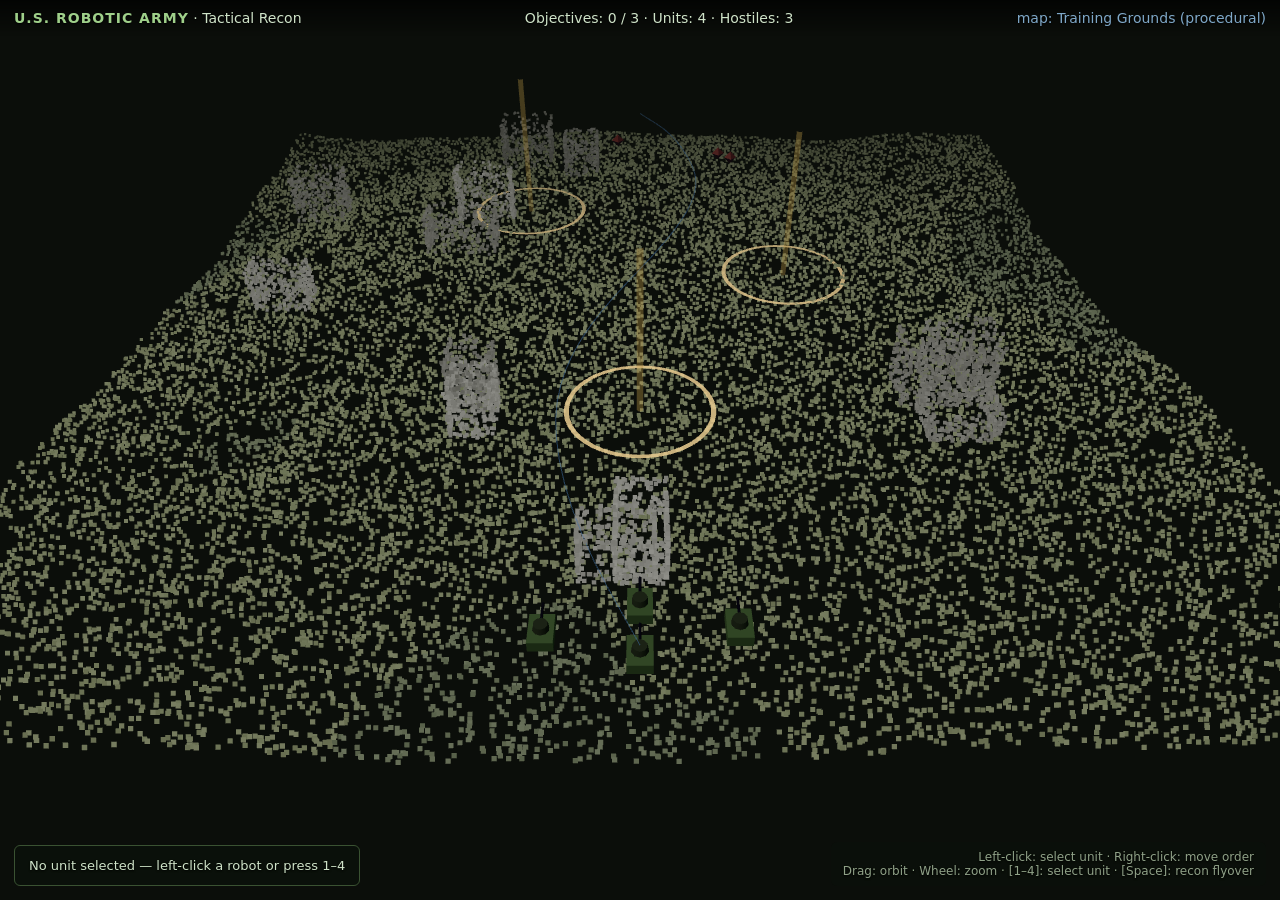
==== commit 68fc9e1f: "Integrate Tripo3D as the game's 3D asset pipeline - game/models/: manifest-driven GLB asset system —" ====
--- a/game/index.html
+++ b/game/index.html
@@ -46,7 +46,8 @@
 <script type="importmap">
 { "imports": {
     "three": "./vendor/three.module.js",
-    "three/addons/controls/OrbitControls.js": "./vendor/OrbitControls.js"
+    "three/addons/controls/OrbitControls.js": "./vendor/OrbitControls.js",
+    "three/addons/loaders/GLTFLoader.js": "./vendor/loaders/GLTFLoader.js"
 } }
 </script>
 <script type="module" src="js/main.js"></script>
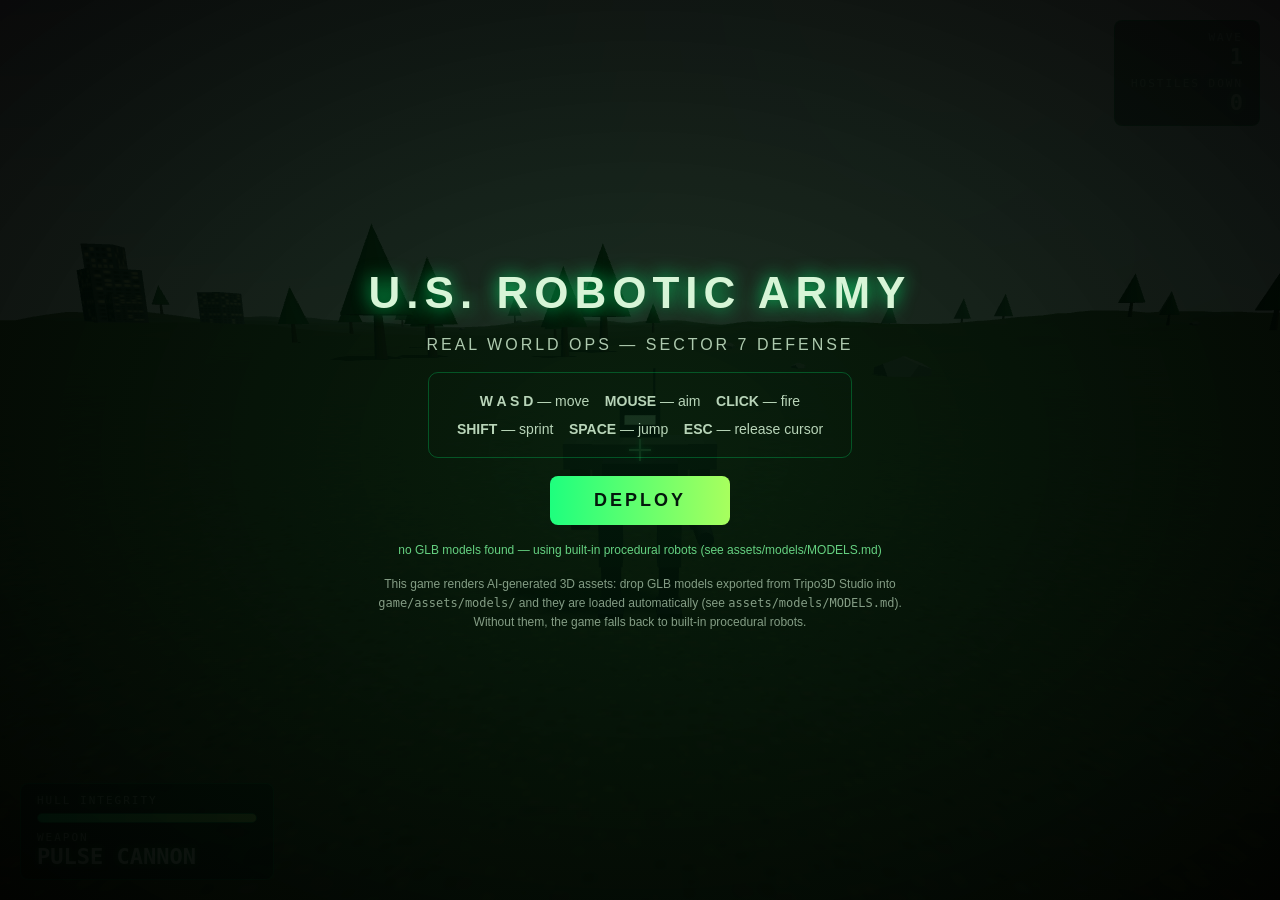
==== commit 69506c5c: "Add pointer-lock fallback aiming and terminal-mono HUD type - When pointer lock is denied (e.g. sand" ====
--- a/game/index.html
+++ b/game/index.html
@@ -1,55 +1,127 @@
 <!DOCTYPE html>
 <html lang="en">
 <head>
-<meta charset="utf-8">
-<meta name="viewport" content="width=device-width, initial-scale=1">
-<title>U.S. Robotic ARMY — Tactical Recon</title>
-<link rel="icon" href="data:image/svg+xml,%3Csvg xmlns='http://www.w3.org/2000/svg' viewBox='0 0 16 16'%3E%3Crect width='16' height='16' fill='%230b0e0a'/%3E%3Crect x='3' y='6' width='10' height='5' rx='1' fill='%234a6b3f'/%3E%3Crect x='6' y='3' width='4' height='4' rx='1' fill='%239fd08a'/%3E%3C/svg%3E">
-<style>
-  :root { color-scheme: dark; }
-  html, body { margin: 0; height: 100%; overflow: hidden; background: #0b0e0a; font-family: "Segoe UI", system-ui, sans-serif; }
-  #app { position: fixed; inset: 0; }
-  canvas { display: block; }
-  .hud { position: fixed; color: #cfe3c8; text-shadow: 0 1px 2px #000; pointer-events: none; user-select: none; }
-  #topbar { top: 0; left: 0; right: 0; display: flex; justify-content: space-between; padding: 10px 14px; font-size: 14px; background: linear-gradient(#000a, #0000); }
-  #topbar b { color: #9fd08a; letter-spacing: 1px; }
-  #unitpanel { left: 14px; bottom: 14px; font-size: 13px; line-height: 1.5; background: #0a120acc; border: 1px solid #3a5232; border-radius: 6px; padding: 10px 14px; min-width: 220px; }
-  #unitpanel .hp { color: #8fd07a; }
-  #msg { top: 42%; left: 0; right: 0; text-align: center; font-size: 40px; font-weight: 700; letter-spacing: 3px; color: #e4f0da; display: none; }
-  #msg small { display: block; font-size: 15px; font-weight: 400; letter-spacing: 1px; margin-top: 10px; color: #a9bda0; }
-  #help { right: 14px; bottom: 14px; font-size: 12px; text-align: right; color: #90a288; background: #0a120a99; border-radius: 6px; padding: 8px 12px; }
-  #loading { top: 45%; left: 0; right: 0; text-align: center; font-size: 18px; color: #9fd08a; }
-  #mapsource { color: #7fa8c8; }
-</style>
+  <meta charset="UTF-8" />
+  <meta name="viewport" content="width=device-width, initial-scale=1.0" />
+  <title>U.S. Robotic ARMY — Real World Ops</title>
+  <link rel="icon" href="data:image/svg+xml,<svg xmlns='http://www.w3.org/2000/svg' viewBox='0 0 100 100'><text y='80' font-size='80'>🤖</text></svg>" />
+  <style>
+    * { margin: 0; padding: 0; box-sizing: border-box; }
+    html, body { width: 100%; height: 100%; overflow: hidden; background: #000; }
+    #app { width: 100%; height: 100%; }
+    canvas { display: block; }
+
+    #hud {
+      position: fixed; inset: 0; pointer-events: none;
+      font-family: 'Segoe UI', Roboto, Helvetica, Arial, sans-serif;
+      color: #d7f5d7; text-shadow: 0 0 6px rgba(0, 255, 120, 0.6);
+      user-select: none;
+    }
+    #crosshair {
+      position: absolute; left: 50%; top: 50%; transform: translate(-50%, -50%);
+      width: 22px; height: 22px; opacity: 0.9;
+    }
+    #crosshair::before, #crosshair::after {
+      content: ""; position: absolute; background: #7dff9f;
+      box-shadow: 0 0 4px rgba(0,255,120,0.9);
+    }
+    #crosshair::before { left: 50%; top: 0; width: 2px; height: 100%; transform: translateX(-50%); }
+    #crosshair::after  { top: 50%; left: 0; height: 2px; width: 100%; transform: translateY(-50%); }
+
+    .panel {
+      position: absolute; padding: 10px 16px;
+      background: rgba(4, 24, 12, 0.55); border: 1px solid rgba(0, 255, 120, 0.35);
+      border-radius: 8px; backdrop-filter: blur(3px);
+    }
+    #status { left: 20px; bottom: 20px; min-width: 240px; }
+    #mission { right: 20px; top: 20px; text-align: right; }
+    #status .label, #mission .label {
+      font-family: ui-monospace, 'Cascadia Mono', Consolas, 'SF Mono', monospace;
+      font-size: 11px; letter-spacing: 2px; opacity: 0.75; text-transform: uppercase;
+    }
+    #status .value, #mission .value {
+      font-family: ui-monospace, 'Cascadia Mono', Consolas, 'SF Mono', monospace;
+      font-size: 22px; font-weight: 600; font-variant-numeric: tabular-nums;
+    }
+    #healthbar { width: 220px; height: 10px; margin-top: 6px; border: 1px solid rgba(0,255,120,0.5); border-radius: 5px; overflow: hidden; }
+    #healthfill { height: 100%; width: 100%; background: linear-gradient(90deg, #1eff7e, #a8ff5e); transition: width 0.15s ease; }
+    #healthfill.low { background: linear-gradient(90deg, #ff4d3a, #ff9d3a); }
+
+    #feed {
+      position: absolute; left: 20px; top: 20px; font-size: 13px; line-height: 1.7; opacity: 0.9;
+      font-family: ui-monospace, 'Cascadia Mono', Consolas, 'SF Mono', monospace;
+    }
+    #feed div { animation: fade 4s forwards; }
+    @keyframes fade { 0% { opacity: 1; } 75% { opacity: 1; } 100% { opacity: 0; } }
+
+    #overlay {
+      position: fixed; inset: 0; display: flex; flex-direction: column;
+      align-items: center; justify-content: center; gap: 18px;
+      background: radial-gradient(ellipse at center, rgba(2, 26, 10, 0.88), rgba(0, 0, 0, 0.96));
+      color: #d7f5d7; font-family: 'Segoe UI', Roboto, Helvetica, Arial, sans-serif;
+      text-align: center; z-index: 10; transition: opacity 0.4s ease;
+    }
+    #overlay.hidden { opacity: 0; pointer-events: none; }
+    #overlay h1 { font-size: 44px; letter-spacing: 6px; text-transform: uppercase;
+      text-shadow: 0 0 18px rgba(0, 255, 120, 0.8); }
+    #overlay h2 { font-size: 16px; font-weight: 400; letter-spacing: 3px; opacity: 0.8; }
+    #overlay .controls { font-size: 14px; line-height: 2; opacity: 0.85;
+      border: 1px solid rgba(0,255,120,0.3); border-radius: 10px; padding: 14px 28px; }
+    #overlay button {
+      pointer-events: auto; cursor: pointer; font-size: 18px; letter-spacing: 3px;
+      padding: 14px 44px; color: #04180c; background: linear-gradient(90deg, #1eff7e, #a8ff5e);
+      border: none; border-radius: 8px; font-weight: 700; text-transform: uppercase;
+    }
+    #overlay button:hover { filter: brightness(1.15); }
+    #overlay .small { font-size: 12px; opacity: 0.6; max-width: 560px; line-height: 1.6; }
+    #loadnote { font-size: 12px; color: #7dff9f; opacity: 0.8; }
+  </style>
 </head>
 <body>
-<div id="app"></div>
-<div class="hud" id="topbar">
-  <div><b>U.S. ROBOTIC ARMY</b> · Tactical Recon</div>
-  <div id="objhud">Objectives: 0 / 0</div>
-  <div id="mapsource">map: —</div>
-</div>
-<div class="hud" id="unitpanel">No unit selected</div>
-<div class="hud" id="help">
-  Left-click: select unit · Right-click: move order<br>
-  Drag: orbit · Wheel: zoom · [1–4]: select unit · [Space]: recon flyover
-</div>
-<div class="hud" id="msg"></div>
-<div class="hud" id="loading">Deploying units…</div>
+  <div id="app"></div>
 
-<!-- Embedded map: generated by lingbot_map_integration (export_game_map.py or make_demo_map.py).
-     The .js wrapper lets the game run from file:// with no server. Served over http,
-     ?map=<name> fetches game/maps/<name>.json instead. -->
-<script src="maps/training_grounds.js"></script>
+  <div id="hud">
+    <div id="crosshair"></div>
+    <div id="feed"></div>
+    <div id="status" class="panel">
+      <div class="label">Hull Integrity</div>
+      <div id="healthbar"><div id="healthfill"></div></div>
+      <div class="label" style="margin-top:8px">Weapon</div>
+      <div class="value" id="weapon">PULSE CANNON</div>
+    </div>
+    <div id="mission" class="panel">
+      <div class="label">Wave</div>
+      <div class="value" id="wave">1</div>
+      <div class="label" style="margin-top:8px">Hostiles Down</div>
+      <div class="value" id="score">0</div>
+    </div>
+  </div>
 
-<!-- three.js r160 vendored locally (game/vendor/) so the game works fully offline -->
-<script type="importmap">
-{ "imports": {
-    "three": "./vendor/three.module.js",
-    "three/addons/controls/OrbitControls.js": "./vendor/OrbitControls.js",
-    "three/addons/loaders/GLTFLoader.js": "./vendor/loaders/GLTFLoader.js"
-} }
-</script>
-<script type="module" src="js/main.js"></script>
+  <div id="overlay">
+    <h1>U.S. Robotic ARMY</h1>
+    <h2>REAL WORLD OPS &mdash; SECTOR 7 DEFENSE</h2>
+    <div class="controls">
+      <b>W A S D</b> — move &nbsp;&nbsp; <b>MOUSE</b> — aim &nbsp;&nbsp; <b>CLICK</b> — fire<br/>
+      <b>SHIFT</b> — sprint &nbsp;&nbsp; <b>SPACE</b> — jump &nbsp;&nbsp; <b>ESC</b> — release cursor
+    </div>
+    <button id="startBtn">Deploy</button>
+    <div id="loadnote">initializing…</div>
+    <div class="small">
+      This game renders AI-generated 3D assets: drop GLB models exported from
+      Tripo3D Studio into <code>game/assets/models/</code> and they are loaded
+      automatically (see <code>assets/models/MODELS.md</code>). Without them, the
+      game falls back to built-in procedural robots.
+    </div>
+  </div>
+
+  <script type="importmap">
+  {
+    "imports": {
+      "three": "./vendor/three/three.module.js",
+      "three/addons/": "./vendor/three/addons/"
+    }
+  }
+  </script>
+  <script type="module" src="src/main.js"></script>
 </body>
 </html>
